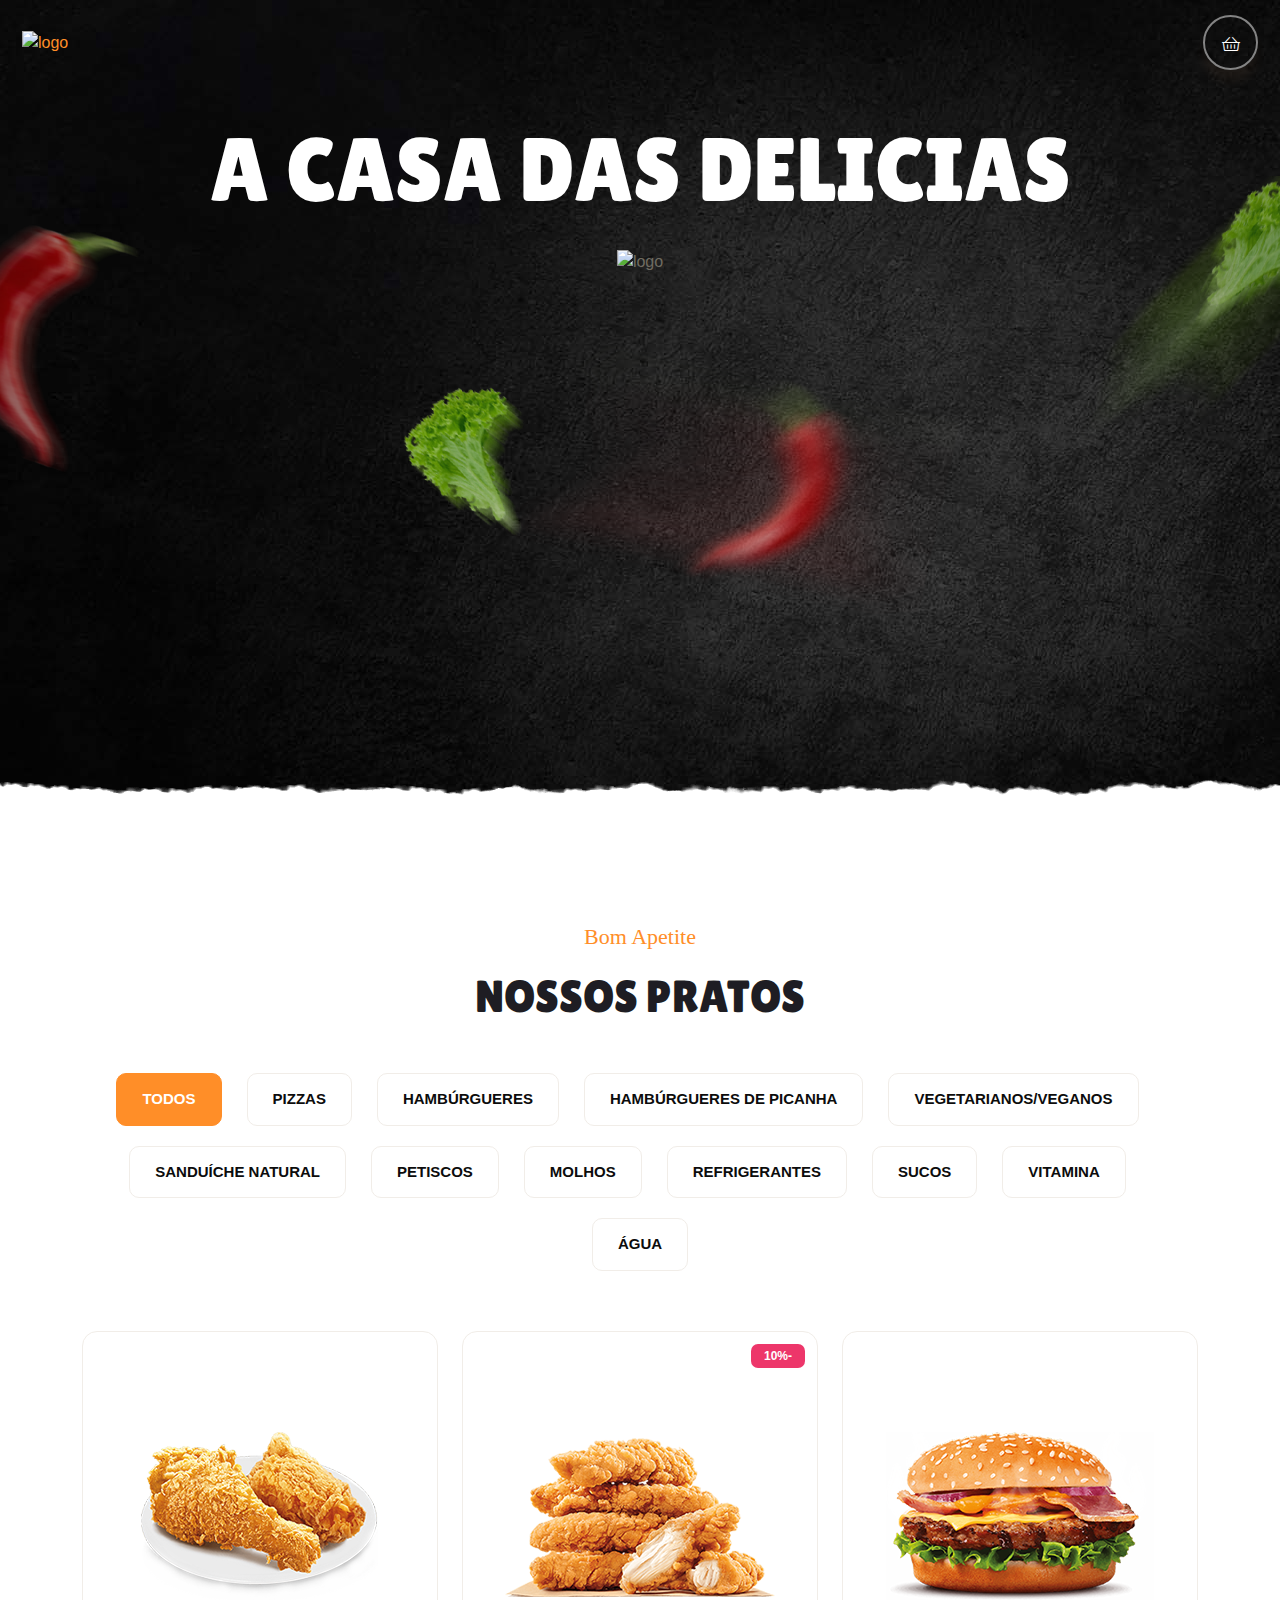
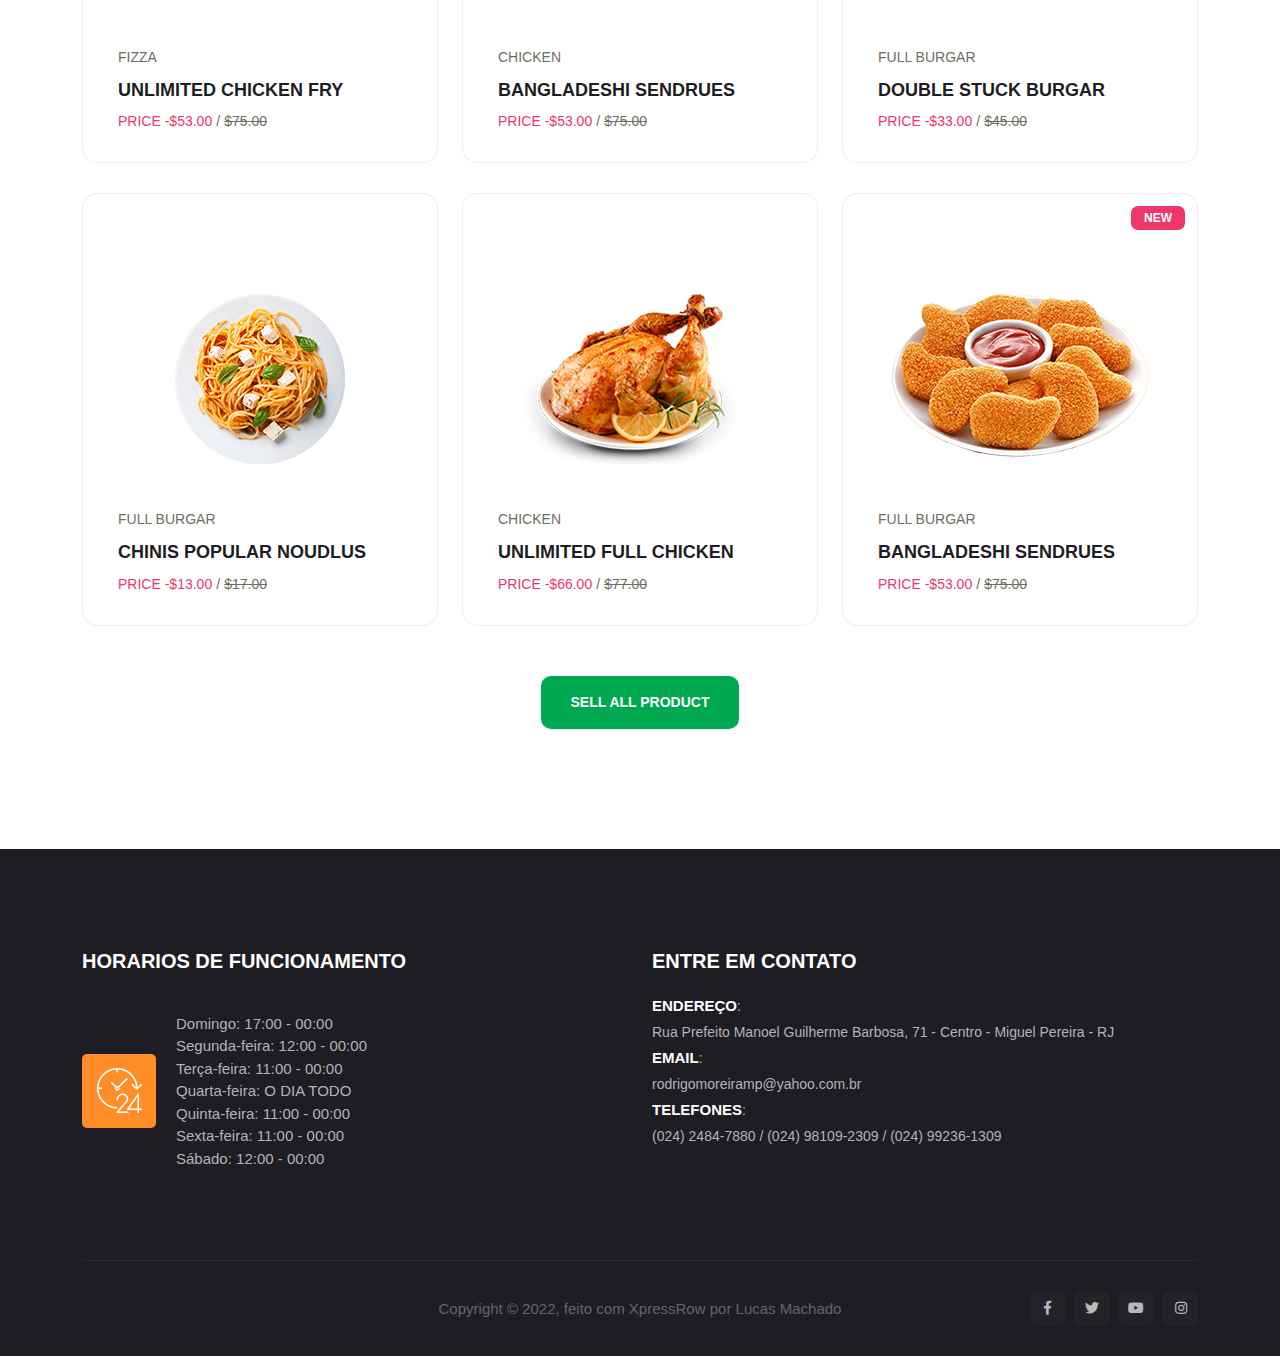
==== index.html @ deda6faf "Inicio Front" ====
<!doctype html>
<html lang="pt-BR">

<head>
    <meta charset="utf-8">
    <meta http-equiv="x-ua-compatible" content="ie=edge">
    <meta name="description" content="">
    <meta name="viewport" content="width=device-width, initial-scale=1">

    <title>A casa das Delicias - Lanchonete e Bar</title>
    <link rel="shortcut icon" type="image/x-icon" href="assets/img/favicon.png">

    <!-- css include -->
    <link rel="stylesheet" href="assets/css/bootstrap.min.css">
    <link rel="stylesheet" href="assets/css/fontawesome.css">
    <link rel="stylesheet" href="assets/css/themify-icons.css">
    <link rel="stylesheet" href="assets/css/animate.min.css">
    <link rel="stylesheet" href="assets/css/owl.carousel.min.css">
    <link rel="stylesheet" href="assets/css/magnific-popup.css">
    <link rel="stylesheet" href="assets/css/metisMenu.css">
    <link rel="stylesheet" href="assets/css/jquery-ui.css">
    <link rel="stylesheet" href="assets/css/nice-select.css">
    <link rel="stylesheet" href="assets/css/datepicker.css">
    <link rel="stylesheet" href="assets/css/jquery.timepicker.css">
    <link rel="stylesheet" href="assets/css/common.css">
    <link rel="stylesheet" href="assets/css/style.css">
    <link rel="stylesheet" href="assets/css/responsive.css">
</head>

<body>
    <div class="body_wrap">

        <div id="thetop"></div>
        <div id="backtotop">
            <a href="#" id="scroll">
                <i class="fal fa-arrow-up"></i>
                <i class="fal fa-arrow-up"></i>
            </a>
        </div>

        <div class="preloder_part">
            <div class="spinner">
                <div class="dot1"></div>
                <div class="dot2"></div>
            </div>
        </div>

        <header class="header_area header_3 transparent_header">
            <div id="sticky-header" class="header_wrap header_space">
                <div class="container-fluid">
                    <div class="row align-items-center d-flex justify-content-between">
                        <div class="col-lg-2 col-6">
                            <div class="logo">
                                <a href="./">
                                    <img src="dashboard/images/empresa/logo.png" alt="logo">
                                    <img src="dashboard/images/empresa/logo.png" alt="logo">
                                </a>
                            </div>
                        </div>
                        <div class="col-lg-3 col-6">
                            <div class="header_right ul_li_right">
                                <div class="header_carts ul_li">
                                    <div class="hamburger_menu">
                                        <a href="javascript:void(0);">
                                            <div class="icon cart_btn d-none d-lg-block">
                                                <i class="fal fa-shopping-basket"></i>
                                            </div>
                                            <div class="icon bar d-lg-none">
                                                <i class="fal fa-shopping-basket"></i>
                                            </div>
                                        </a>
                                    </div>
                                </div>
                            </div>
                        </div>
                    </div>
                </div>
            </div>
        </header>

        <aside class="slide-bar">
            <div class="close-mobile-menu">
                <a href="javascript:void(0);"><i class="fal fa-times"></i></a>
            </div>

            <!-- CART PC -->
            <div class="cart_sidebar">
                <h2 class="heading_title text-uppercase">Carrinho</h2>
                <div class="cart_items_list">
                    <div class="cart_item">
                        <div class="item_image">
                            <img src="assets/img/shop/cart/img_01.jpg" alt="image_not_found">
                        </div>
                        <div class="item_content">
                            <h4 class="item_title">
                                Rorem ipsum dolor sit amet.
                            </h4>
                            <span class="item_price">$19.00</span>
                            <button type="button" class="remove_btn"><i class="fal fa-times"></i></button>
                        </div>
                    </div>
                    <div class="cart_item">
                        <div class="item_image">
                            <img src="assets/img/shop/cart/img_02.jpg" alt="image_not_found">
                        </div>
                        <div class="item_content">
                            <h4 class="item_title">
                                Rorem ipsum dolor sit amet.
                            </h4>
                            <span class="item_price">$22.00</span>
                            <button type="button" class="remove_btn"><i class="fal fa-times"></i></button>
                        </div>
                    </div>
                    <div class="cart_item">
                        <div class="item_image">
                            <img src="assets/img/shop/cart/img_03.jpg" alt="image_not_found">
                        </div>
                        <div class="item_content">
                            <h4 class="item_title">
                                Rorem ipsum dolor sit amet.
                            </h4>
                            <span class="item_price">$43.00</span>
                            <button type="button" class="remove_btn"><i class="fal fa-times"></i></button>
                        </div>
                    </div>
                    <div class="cart_item">
                        <div class="item_image">
                            <img src="assets/img/shop/cart/img_04.jpg" alt="image_not_found">
                        </div>
                        <div class="item_content">
                            <h4 class="item_title">
                                Rorem ipsum dolor sit amet.
                            </h4>
                            <span class="item_price">$14.00</span>
                            <button type="button" class="remove_btn"><i class="fal fa-times"></i></button>
                        </div>
                    </div>
                </div>
                <div class="total_price text-uppercase">
                    <span>Sub Total:</span>
                    <span>R$87.00</span>
                </div>
            </div>

            <!-- CART MOBILE -->
            <nav class="side-mobile-menu">
                <h2 class="heading_title text-uppercase">Carrinho</h2>
                <div class="cart_items_list">
                    <div class="cart_item">
                        <div class="item_image">
                            <img src="assets/img/shop/cart/img_01.jpg" alt="image_not_found">
                        </div>
                        <div class="item_content">
                            <h4 class="item_title">
                                Rorem ipsum dolor sit amet.
                            </h4>
                            <span class="item_price">$19.00</span>
                            <button type="button" class="remove_btn"><i class="fal fa-times"></i></button>
                        </div>
                    </div>
                    <div class="cart_item">
                        <div class="item_image">
                            <img src="assets/img/shop/cart/img_02.jpg" alt="image_not_found">
                        </div>
                        <div class="item_content">
                            <h4 class="item_title">
                                Rorem ipsum dolor sit amet.
                            </h4>
                            <span class="item_price">$22.00</span>
                            <button type="button" class="remove_btn"><i class="fal fa-times"></i></button>
                        </div>
                    </div>
                    <div class="cart_item">
                        <div class="item_image">
                            <img src="assets/img/shop/cart/img_03.jpg" alt="image_not_found">
                        </div>
                        <div class="item_content">
                            <h4 class="item_title">
                                Rorem ipsum dolor sit amet.
                            </h4>
                            <span class="item_price">$43.00</span>
                            <button type="button" class="remove_btn"><i class="fal fa-times"></i></button>
                        </div>
                    </div>
                    <div class="cart_item">
                        <div class="item_image">
                            <img src="assets/img/shop/cart/img_04.jpg" alt="image_not_found">
                        </div>
                        <div class="item_content">
                            <h4 class="item_title">
                                Rorem ipsum dolor sit amet.
                            </h4>
                            <span class="item_price">$14.00</span>
                            <button type="button" class="remove_btn"><i class="fal fa-times"></i></button>
                        </div>
                    </div>
                </div>
                <div class="total_price text-uppercase">
                    <span>Sub Total:</span>
                    <span>R$87.00</span>
                </div>
            </nav>
        </aside>
        <div class="body-overlay"></div>

        <main>
            <section class="hero_area hero_3 section_notch_bottom" data-background="assets/img/bg/hero_bg_ing_02.jpg">
                <div class="hero_wrap hero_height">
                    <div class="container-fluid">
                        <div class="row align-items-center">
                            <div class="col-lg-12">
                               <div class="hero_content_wrap text-center">
                                    <div class="hero_text">
                                        <h2>A CASA DAS DELICIAS</h2>
                                    </div>
                                    <div class="hero_img">
                                        <img src="dashboard/images/empresa/logo.png" alt="logo">
                                    </div>
                                    <div class="hero_shape">
                                        <img class="shape hs_01" src="assets/img/shape/hs_01.png" alt="">
                                        <img class="shape hs_02" src="assets/img/shape/hs_02.png" alt="">
                                        <img class="shape his_01" src="assets/img/shape/his_01.png" alt="">
                                        <img class="shape his_02" src="assets/img/shape/his_02.png" alt="">
                                    </div>
                               </div>
                            </div>
                        </div>
                    </div>
                </div>
            </section>

            <section class="shop_masonry_area shop_masonry_2 white_bg pt-120 pb-120">
                <div class="container">
                    <div class="sec_title sec_title-2">
                        <span>Bom Apetite</span>
                        <h2>NOSSOS PRATOS</h2>
                    </div>
                    <div class="row">
                        <div class="masonry_active text-center mb-40">
                            <button class="active" data-filter="*">TODOS</button>
                            <button data-filter=".cat1">Pizzas</button>
                            <button data-filter=".cat2">Hambúrgueres</button>
                            <button data-filter=".cat3">Hambúrgueres de Picanha</button>
                            <button data-filter=".cat4">Vegetarianos/Veganos</button>
                            <button data-filter=".cat5">Sanduíche Natural</button>
                            <button data-filter=".cat6">Petiscos</button>
                            <button data-filter=".cat7">Molhos</button>
                            <button data-filter=".cat8">Refrigerantes</button>
                            <button data-filter=".cat9">Sucos</button>
                            <button data-filter=".cat10">Vitamina</button>
                            <button data-filter=".cat11">Água</button>
                        </div>
                    </div>
                    <div class="row grid">
                        <div class="col-lg-4 col-md-6 col-sm-6 grid-item mb-30 cat1 cat4 cat5">
                            <div class="shop_single white_bg">
                                <div class="thumb text-center">
                                    <a class="image" href="shop-details.html"><img src="assets/img/shop/img_01.png" alt=""></a>
                                    <div class="actions">
                                        <a href="#" class="action"><i class="fal fa-shopping-basket"></i></a>
                                        <a href="#" class="action"><i class="fal fa-heart"></i></a>
                                        <a href="#" class="action"><i class="fal fa-eye"></i></a>
                                    </div>
                                </div>
                                <div class="content">
                                    <div class="s_top ul_li">
                                        <span class="cat">Fizza</span>
                                    </div>
                                    <h3 class="title"><a href="shop-details.html">Unlimited Chicken fry</a></h3>
                                    <div class="s_bottom ul_li">
                                        <span>Price -</span>
                                        <span class="new">$53.00</span>
                                        <span class="old">$75.00</span>
                                    </div>
                                </div>
                            </div>
                        </div>
                        <div class="col-lg-4 col-md-6 col-sm-6 grid-item mb-30 cat3 cat2 cat6">
                            <div class="shop_single white_bg">
                                <div class="thumb text-center">
                                    <a class="image" href="shop-details.html"><img src="assets/img/shop/img_02.png" alt=""></a>
                                    <div class="actions">
                                        <a href="#" class="action"><i class="fal fa-shopping-basket"></i></a>
                                        <a href="#" class="action"><i class="fal fa-heart"></i></a>
                                        <a href="#" class="action"><i class="fal fa-eye"></i></a>
                                    </div>
                                    <span class="badge">10%-</span>
                                </div>
                                <div class="content">
                                    <div class="s_top ul_li">
                                        <span class="cat">Chicken</span>
                                    </div>
                                    <h3 class="title"><a href="shop-details.html">Bangladeshi Sendrues</a></h3>
                                    <div class="s_bottom ul_li">
                                        <span>Price -</span>
                                        <span class="new">$53.00</span>
                                        <span class="old">$75.00</span>
                                    </div>
                                </div>
                            </div>
                        </div>
                        <div class="col-lg-4 col-md-6 col-sm-6 grid-item mb-30 cat4 cat3 cat1 cat2">
                            <div class="shop_single white_bg">
                                <div class="thumb text-center">
                                    <a class="image" href="shop-details.html"><img src="assets/img/shop/img_03.png" alt=""></a>
                                    <div class="actions">
                                        <a href="#" class="action"><i class="fal fa-shopping-basket"></i></a>
                                        <a href="#" class="action"><i class="fal fa-heart"></i></a>
                                        <a href="#" class="action"><i class="fal fa-eye"></i></a>
                                    </div>
                                </div>
                                <div class="content">
                                    <div class="s_top ul_li">
                                        <span class="cat">Full Burgar</span>
                                    </div>
                                    <h3 class="title"><a href="shop-details.html">Double Stuck Burgar</a></h3>
                                    <div class="s_bottom ul_li">
                                        <span>Price -</span>
                                        <span class="new">$33.00</span>
                                        <span class="old">$45.00</span>
                                    </div>
                                </div>
                            </div>
                        </div>
                        <div class="col-lg-4 col-md-6 col-sm-6 grid-item mb-30 cat5 cat2 cat1">
                            <div class="shop_single white_bg">
                                <div class="thumb text-center">
                                    <a class="image" href="shop-details.html"><img src="assets/img/shop/img_04.png" alt=""></a>
                                    <div class="actions">
                                        <a href="#" class="action"><i class="fal fa-shopping-basket"></i></a>
                                        <a href="#" class="action"><i class="fal fa-heart"></i></a>
                                        <a href="#" class="action"><i class="fal fa-eye"></i></a>
                                    </div>
                                </div>
                                <div class="content">
                                    <div class="s_top ul_li">
                                        <span class="cat">Full Burgar</span>
                                    </div>
                                    <h3 class="title"><a href="shop-details.html">Chinis Popular Noudlus</a></h3>
                                    <div class="s_bottom ul_li">
                                        <span>Price -</span>
                                        <span class="new">$13.00</span>
                                        <span class="old">$17.00</span>
                                    </div>
                                </div>
                            </div>
                        </div>
                        <div class="col-lg-4 col-md-6 col-sm-6 grid-item mb-30 cat3 cat4 cat2 cat6">
                            <div class="shop_single white_bg">
                                <div class="thumb text-center">
                                    <a class="image" href="shop-details.html"><img src="assets/img/shop/img_05.png" alt=""></a>
                                    <div class="actions">
                                        <a href="#" class="action"><i class="fal fa-shopping-basket"></i></a>
                                        <a href="#" class="action"><i class="fal fa-heart"></i></a>
                                        <a href="#" class="action"><i class="fal fa-eye"></i></a>
                                    </div>
                                </div>
                                <div class="content">
                                    <div class="s_top ul_li">
                                        <span class="cat">Chicken</span>
                                    </div>
                                    <h3 class="title"><a href="shop-details.html">Unlimited Full Chicken</a></h3>
                                    <div class="s_bottom ul_li">
                                        <span>Price -</span>
                                        <span class="new">$66.00</span>
                                        <span class="old">$77.00</span>
                                    </div>
                                </div>
                            </div>
                        </div>
                        <div class="col-lg-4 col-md-6 col-sm-6 grid-item mb-30 cat5 cat4 cat3 cat6">
                            <div class="shop_single white_bg">
                                <div class="thumb text-center">
                                    <a class="image" href="shop-details.html"><img src="assets/img/shop/img_06.png" alt=""></a>
                                    <div class="actions">
                                        <a href="#" class="action"><i class="fal fa-shopping-basket"></i></a>
                                        <a href="#" class="action"><i class="fal fa-heart"></i></a>
                                        <a href="#" class="action"><i class="fal fa-eye"></i></a>
                                    </div>
                                    <span class="badge">New</span>
                                </div>
                                <div class="content">
                                    <div class="s_top ul_li">
                                        <span class="cat">Full Burgar</span>
                                    </div>
                                    <h3 class="title"><a href="shop-details.html">Bangladeshi Sendrues</a></h3>
                                    <div class="s_bottom ul_li">
                                        <span>Price -</span>
                                        <span class="new">$53.00</span>
                                        <span class="old">$75.00</span>
                                    </div>
                                </div>
                            </div>
                        </div>
                    </div>
                    <div class="row">
                        <div class="col-12">
                            <div class="ca_btn text-center pt-20">
                                <a class="thm_btn thm_btn-2" href="shop.html">Sell All Product</a>
                            </div>
                        </div>
                    </div>
                </div>
            </section>
        </main>

        <footer class="footer-area footer_bg">
            <div class="footer_main pt-100 pb-50">
                <div class="container">
                    <div class="row">
                        <div class="col-lg-4 col-md-12">
                            <div class="footer_widget">
                                <h3>HORARIOS DE FUNCIONAMENTO</h3>
                                <div class="open_hour_wrap ul_li">
                                    <div class="icon">
                                        <img src="assets/img/icon/t_hour.png" alt="">
                                    </div>
                                    <div class="or_text">
                                        <span>Domingo: 17:00 - 00:00</span>
                                        <span>Segunda-feira: 12:00 - 00:00</span>
                                        <span>Terça-feira: 11:00 - 00:00</span>
                                        <span>Quarta-feira: O DIA TODO</span>
                                        <span>Quinta-feira: 11:00 - 00:00</span>
                                        <span>Sexta-feira: 11:00 - 00:00</span>
                                        <span>Sábado: 12:00 - 00:00</span>
                                    </div>
                                </div>
                            </div>
                        </div>
                        <div class="col-lg-2 col-md-0">
                        </div>
                        <div class="col-lg-6 col-md-12">
                            <div class="footer_widget">
                                <h3>ENTRE EM CONTATO</h3>
                                <ul class="c_wrap">
                                    <li><span>Endereço</span>:<br> Rua Prefeito Manoel Guilherme Barbosa, 71 - Centro - Miguel Pereira - RJ</li>
                                    <li><span>Email</span>:<br> rodrigomoreiramp@yahoo.com.br</li>
                                    <li><span>Telefones</span>:<br> (024) 2484-7880 / (024) 98109-2309 / (024) 99236-1309</li>
                                </ul>
                            </div>
                        </div>
                    </div>
                </div>
            </div>
            <div class="footer_bottom">
                <div class="container">
                    <div class="copyright_wrap">
                        <div class="row align-items-center">
                            <div class="col-lg-3 col-md-3">
                                <div class="logo">
                                    <a href="./"><img src="dashboard/images/empresa/logo.png" alt=""></a>
                                </div>
                            </div>
                            <div class="col-lg-6 col-md-9">
                                <div class="copyright text-md-center">
                                    <p>Copyright © 2022, feito com XpressRow por Lucas Machado</p>
                                </div>
                            </div>
                            <div class="col-lg-3 col-md-12">
                                <div class="social_links text-lg-end">
                                    <a href="#"><i class="fab fa-facebook-f"></i></a>
                                    <a href="#"><i class="fab fa-twitter"></i></a>
                                    <a href="#"><i class="fab fa-youtube"></i></a>
                                    <a href="#"><i class="fab fa-instagram"></i></a>
                                </div>
                            </div>
                        </div>
                    </div>
                </div>
            </div>
        </footer>
    </div>

    <!-- jquery include -->
    <script src="assets/js/jquery-3.5.0.min.js"></script>
    <script src="assets/js/bootstrap.bundle.min.js"></script>
    <script src="assets/js/owl.carousel.min.js"></script>
    <script src="assets/js/metisMenu.min.js"></script>
    <script src="assets/js/wow.min.js"></script>
    <script src="assets/js/jquery.nice-select.min.js"></script>
    <script src="assets/js/jquery-ui.js"></script>
    <script src="assets/js/datepicker.js"></script>
    <script src="assets/js/jquery.timepicker.min.js"></script>
    <script src="assets/js/isotope.pkgd.min.js"></script>
    <script src="assets/js/imagesloaded.pkgd.min.js"></script>
    <script src="assets/js/jquery.magnific-popup.min.js"></script>
    <script src="assets/js/main.js"></script>
</body>

</html>
---- assets/css/themify-icons.css ----
@font-face {
	font-family: 'themify';
	src:url('../fonts/themify9f24.eot?-fvbane');
	src:url('../fonts/themifyd41d.eot?#iefix-fvbane') format('embedded-opentype'),
		url('../fonts/themify9f24.woff?-fvbane') format('woff'),
		url('../fonts/themify9f24.ttf?-fvbane') format('truetype'),
		url('../fonts/themify9f24.svg?-fvbane#themify') format('svg');
	font-weight: normal;
	font-style: normal;
}

[class^="ti-"], [class*=" ti-"] {
	font-family: 'themify';
	speak: none;
	font-style: normal;
	font-weight: normal;
	font-variant: normal;
	text-transform: none;
	line-height: 1;

	/* Better Font Rendering =========== */
	-webkit-font-smoothing: antialiased;
	-moz-osx-font-smoothing: grayscale;
}

.ti-wand:before {
	content: "\e600";
}
.ti-volume:before {
	content: "\e601";
}
.ti-user:before {
	content: "\e602";
}
.ti-unlock:before {
	content: "\e603";
}
.ti-unlink:before {
	content: "\e604";
}
.ti-trash:before {
	content: "\e605";
}
.ti-thought:before {
	content: "\e606";
}
.ti-target:before {
	content: "\e607";
}
.ti-tag:before {
	content: "\e608";
}
.ti-tablet:before {
	content: "\e609";
}
.ti-star:before {
	content: "\e60a";
}
.ti-spray:before {
	content: "\e60b";
}
.ti-signal:before {
	content: "\e60c";
}
.ti-shopping-cart:before {
	content: "\e60d";
}
.ti-shopping-cart-full:before {
	content: "\e60e";
}
.ti-settings:before {
	content: "\e60f";
}
.ti-search:before {
	content: "\e610";
}
.ti-zoom-in:before {
	content: "\e611";
}
.ti-zoom-out:before {
	content: "\e612";
}
.ti-cut:before {
	content: "\e613";
}
.ti-ruler:before {
	content: "\e614";
}
.ti-ruler-pencil:before {
	content: "\e615";
}
.ti-ruler-alt:before {
	content: "\e616";
}
.ti-bookmark:before {
	content: "\e617";
}
.ti-bookmark-alt:before {
	content: "\e618";
}
.ti-reload:before {
	content: "\e619";
}
.ti-plus:before {
	content: "\e61a";
}
.ti-pin:before {
	content: "\e61b";
}
.ti-pencil:before {
	content: "\e61c";
}
.ti-pencil-alt:before {
	content: "\e61d";
}
.ti-paint-roller:before {
	content: "\e61e";
}
.ti-paint-bucket:before {
	content: "\e61f";
}
.ti-na:before {
	content: "\e620";
}
.ti-mobile:before {
	content: "\e621";
}
.ti-minus:before {
	content: "\e622";
}
.ti-medall:before {
	content: "\e623";
}
.ti-medall-alt:before {
	content: "\e624";
}
.ti-marker:before {
	content: "\e625";
}
.ti-marker-alt:before {
	content: "\e626";
}
.ti-arrow-up:before {
	content: "\e627";
}
.ti-arrow-right:before {
	content: "\e628";
}
.ti-arrow-left:before {
	content: "\e629";
}
.ti-arrow-down:before {
	content: "\e62a";
}
.ti-lock:before {
	content: "\e62b";
}
.ti-location-arrow:before {
	content: "\e62c";
}
.ti-link:before {
	content: "\e62d";
}
.ti-layout:before {
	content: "\e62e";
}
.ti-layers:before {
	content: "\e62f";
}
.ti-layers-alt:before {
	content: "\e630";
}
.ti-key:before {
	content: "\e631";
}
.ti-import:before {
	content: "\e632";
}
.ti-image:before {
	content: "\e633";
}
.ti-heart:before {
	content: "\e634";
}
.ti-heart-broken:before {
	content: "\e635";
}
.ti-hand-stop:before {
	content: "\e636";
}
.ti-hand-open:before {
	content: "\e637";
}
.ti-hand-drag:before {
	content: "\e638";
}
.ti-folder:before {
	content: "\e639";
}
.ti-flag:before {
	content: "\e63a";
}
.ti-flag-alt:before {
	content: "\e63b";
}
.ti-flag-alt-2:before {
	content: "\e63c";
}
.ti-eye:before {
	content: "\e63d";
}
.ti-export:before {
	content: "\e63e";
}
.ti-exchange-vertical:before {
	content: "\e63f";
}
.ti-desktop:before {
	content: "\e640";
}
.ti-cup:before {
	content: "\e641";
}
.ti-crown:before {
	content: "\e642";
}
.ti-comments:before {
	content: "\e643";
}
.ti-comment:before {
	content: "\e644";
}
.ti-comment-alt:before {
	content: "\e645";
}
.ti-close:before {
	content: "\e646";
}
.ti-clip:before {
	content: "\e647";
}
.ti-angle-up:before {
	content: "\e648";
}
.ti-angle-right:before {
	content: "\e649";
}
.ti-angle-left:before {
	content: "\e64a";
}
.ti-angle-down:before {
	content: "\e64b";
}
.ti-check:before {
	content: "\e64c";
}
.ti-check-box:before {
	content: "\e64d";
}
.ti-camera:before {
	content: "\e64e";
}
.ti-announcement:before {
	content: "\e64f";
}
.ti-brush:before {
	content: "\e650";
}
.ti-briefcase:before {
	content: "\e651";
}
.ti-bolt:before {
	content: "\e652";
}
.ti-bolt-alt:before {
	content: "\e653";
}
.ti-blackboard:before {
	content: "\e654";
}
.ti-bag:before {
	content: "\e655";
}
.ti-move:before {
	content: "\e656";
}
.ti-arrows-vertical:before {
	content: "\e657";
}
.ti-arrows-horizontal:before {
	content: "\e658";
}
.ti-fullscreen:before {
	content: "\e659";
}
.ti-arrow-top-right:before {
	content: "\e65a";
}
.ti-arrow-top-left:before {
	content: "\e65b";
}
.ti-arrow-circle-up:before {
	content: "\e65c";
}
.ti-arrow-circle-right:before {
	content: "\e65d";
}
.ti-arrow-circle-left:before {
	content: "\e65e";
}
.ti-arrow-circle-down:before {
	content: "\e65f";
}
.ti-angle-double-up:before {
	content: "\e660";
}
.ti-angle-double-right:before {
	content: "\e661";
}
.ti-angle-double-left:before {
	content: "\e662";
}
.ti-angle-double-down:before {
	content: "\e663";
}
.ti-zip:before {
	content: "\e664";
}
.ti-world:before {
	content: "\e665";
}
.ti-wheelchair:before {
	content: "\e666";
}
.ti-view-list:before {
	content: "\e667";
}
.ti-view-list-alt:before {
	content: "\e668";
}
.ti-view-grid:before {
	content: "\e669";
}
.ti-uppercase:before {
	content: "\e66a";
}
.ti-upload:before {
	content: "\e66b";
}
.ti-underline:before {
	content: "\e66c";
}
.ti-truck:before {
	content: "\e66d";
}
.ti-timer:before {
	content: "\e66e";
}
.ti-ticket:before {
	content: "\e66f";
}
.ti-thumb-up:before {
	content: "\e670";
}
.ti-thumb-down:before {
	content: "\e671";
}
.ti-text:before {
	content: "\e672";
}
.ti-stats-up:before {
	content: "\e673";
}
.ti-stats-down:before {
	content: "\e674";
}
.ti-split-v:before {
	content: "\e675";
}
.ti-split-h:before {
	content: "\e676";
}
.ti-smallcap:before {
	content: "\e677";
}
.ti-shine:before {
	content: "\e678";
}
.ti-shift-right:before {
	content: "\e679";
}
.ti-shift-left:before {
	content: "\e67a";
}
.ti-shield:before {
	content: "\e67b";
}
.ti-notepad:before {
	content: "\e67c";
}
.ti-server:before {
	content: "\e67d";
}
.ti-quote-right:before {
	content: "\e67e";
}
.ti-quote-left:before {
	content: "\e67f";
}
.ti-pulse:before {
	content: "\e680";
}
.ti-printer:before {
	content: "\e681";
}
.ti-power-off:before {
	content: "\e682";
}
.ti-plug:before {
	content: "\e683";
}
.ti-pie-chart:before {
	content: "\e684";
}
.ti-paragraph:before {
	content: "\e685";
}
.ti-panel:before {
	content: "\e686";
}
.ti-package:before {
	content: "\e687";
}
.ti-music:before {
	content: "\e688";
}
.ti-music-alt:before {
	content: "\e689";
}
.ti-mouse:before {
	content: "\e68a";
}
.ti-mouse-alt:before {
	content: "\e68b";
}
.ti-money:before {
	content: "\e68c";
}
.ti-microphone:before {
	content: "\e68d";
}
.ti-menu:before {
	content: "\e68e";
}
.ti-menu-alt:before {
	content: "\e68f";
}
.ti-map:before {
	content: "\e690";
}
.ti-map-alt:before {
	content: "\e691";
}
.ti-loop:before {
	content: "\e692";
}
.ti-location-pin:before {
	content: "\e693";
}
.ti-list:before {
	content: "\e694";
}
.ti-light-bulb:before {
	content: "\e695";
}
.ti-Italic:before {
	content: "\e696";
}
.ti-info:before {
	content: "\e697";
}
.ti-infinite:before {
	content: "\e698";
}
.ti-id-badge:before {
	content: "\e699";
}
.ti-hummer:before {
	content: "\e69a";
}
.ti-home:before {
	content: "\e69b";
}
.ti-help:before {
	content: "\e69c";
}
.ti-headphone:before {
	content: "\e69d";
}
.ti-harddrives:before {
	content: "\e69e";
}
.ti-harddrive:before {
	content: "\e69f";
}
.ti-gift:before {
	content: "\e6a0";
}
.ti-game:before {
	content: "\e6a1";
}
.ti-filter:before {
	content: "\e6a2";
}
.ti-files:before {
	content: "\e6a3";
}
.ti-file:before {
	content: "\e6a4";
}
.ti-eraser:before {
	content: "\e6a5";
}
.ti-envelope:before {
	content: "\e6a6";
}
.ti-download:before {
	content: "\e6a7";
}
.ti-direction:before {
	content: "\e6a8";
}
.ti-direction-alt:before {
	content: "\e6a9";
}
.ti-dashboard:before {
	content: "\e6aa";
}
.ti-control-stop:before {
	content: "\e6ab";
}
.ti-control-shuffle:before {
	content: "\e6ac";
}
.ti-control-play:before {
	content: "\e6ad";
}
.ti-control-pause:before {
	content: "\e6ae";
}
.ti-control-forward:before {
	content: "\e6af";
}
.ti-control-backward:before {
	content: "\e6b0";
}
.ti-cloud:before {
	content: "\e6b1";
}
.ti-cloud-up:before {
	content: "\e6b2";
}
.ti-cloud-down:before {
	content: "\e6b3";
}
.ti-clipboard:before {
	content: "\e6b4";
}
.ti-car:before {
	content: "\e6b5";
}
.ti-calendar:before {
	content: "\e6b6";
}
.ti-book:before {
	content: "\e6b7";
}
.ti-bell:before {
	content: "\e6b8";
}
.ti-basketball:before {
	content: "\e6b9";
}
.ti-bar-chart:before {
	content: "\e6ba";
}
.ti-bar-chart-alt:before {
	content: "\e6bb";
}
.ti-back-right:before {
	content: "\e6bc";
}
.ti-back-left:before {
	content: "\e6bd";
}
.ti-arrows-corner:before {
	content: "\e6be";
}
.ti-archive:before {
	content: "\e6bf";
}
.ti-anchor:before {
	content: "\e6c0";
}
.ti-align-right:before {
	content: "\e6c1";
}
.ti-align-left:before {
	content: "\e6c2";
}
.ti-align-justify:before {
	content: "\e6c3";
}
.ti-align-center:before {
	content: "\e6c4";
}
.ti-alert:before {
	content: "\e6c5";
}
.ti-alarm-clock:before {
	content: "\e6c6";
}
.ti-agenda:before {
	content: "\e6c7";
}
.ti-write:before {
	content: "\e6c8";
}
.ti-window:before {
	content: "\e6c9";
}
.ti-widgetized:before {
	content: "\e6ca";
}
.ti-widget:before {
	content: "\e6cb";
}
.ti-widget-alt:before {
	content: "\e6cc";
}
.ti-wallet:before {
	content: "\e6cd";
}
.ti-video-clapper:before {
	content: "\e6ce";
}
.ti-video-camera:before {
	content: "\e6cf";
}
.ti-vector:before {
	content: "\e6d0";
}
.ti-themify-logo:before {
	content: "\e6d1";
}
.ti-themify-favicon:before {
	content: "\e6d2";
}
.ti-themify-favicon-alt:before {
	content: "\e6d3";
}
.ti-support:before {
	content: "\e6d4";
}
.ti-stamp:before {
	content: "\e6d5";
}
.ti-split-v-alt:before {
	content: "\e6d6";
}
.ti-slice:before {
	content: "\e6d7";
}
.ti-shortcode:before {
	content: "\e6d8";
}
.ti-shift-right-alt:before {
	content: "\e6d9";
}
.ti-shift-left-alt:before {
	content: "\e6da";
}
.ti-ruler-alt-2:before {
	content: "\e6db";
}
.ti-receipt:before {
	content: "\e6dc";
}
.ti-pin2:before {
	content: "\e6dd";
}
.ti-pin-alt:before {
	content: "\e6de";
}
.ti-pencil-alt2:before {
	content: "\e6df";
}
.ti-palette:before {
	content: "\e6e0";
}
.ti-more:before {
	content: "\e6e1";
}
.ti-more-alt:before {
	content: "\e6e2";
}
.ti-microphone-alt:before {
	content: "\e6e3";
}
.ti-magnet:before {
	content: "\e6e4";
}
.ti-line-double:before {
	content: "\e6e5";
}
.ti-line-dotted:before {
	content: "\e6e6";
}
.ti-line-dashed:before {
	content: "\e6e7";
}
.ti-layout-width-full:before {
	content: "\e6e8";
}
.ti-layout-width-default:before {
	content: "\e6e9";
}
.ti-layout-width-default-alt:before {
	content: "\e6ea";
}
.ti-layout-tab:before {
	content: "\e6eb";
}
.ti-layout-tab-window:before {
	content: "\e6ec";
}
.ti-layout-tab-v:before {
	content: "\e6ed";
}
.ti-layout-tab-min:before {
	content: "\e6ee";
}
.ti-layout-slider:before {
	content: "\e6ef";
}
.ti-layout-slider-alt:before {
	content: "\e6f0";
}
.ti-layout-sidebar-right:before {
	content: "\e6f1";
}
.ti-layout-sidebar-none:before {
	content: "\e6f2";
}
.ti-layout-sidebar-left:before {
	content: "\e6f3";
}
.ti-layout-placeholder:before {
	content: "\e6f4";
}
.ti-layout-menu:before {
	content: "\e6f5";
}
.ti-layout-menu-v:before {
	content: "\e6f6";
}
.ti-layout-menu-separated:before {
	content: "\e6f7";
}
.ti-layout-menu-full:before {
	content: "\e6f8";
}
.ti-layout-media-right-alt:before {
	content: "\e6f9";
}
.ti-layout-media-right:before {
	content: "\e6fa";
}
.ti-layout-media-overlay:before {
	content: "\e6fb";
}
.ti-layout-media-overlay-alt:before {
	content: "\e6fc";
}
.ti-layout-media-overlay-alt-2:before {
	content: "\e6fd";
}
.ti-layout-media-left-alt:before {
	content: "\e6fe";
}
.ti-layout-media-left:before {
	content: "\e6ff";
}
.ti-layout-media-center-alt:before {
	content: "\e700";
}
.ti-layout-media-center:before {
	content: "\e701";
}
.ti-layout-list-thumb:before {
	content: "\e702";
}
.ti-layout-list-thumb-alt:before {
	content: "\e703";
}
.ti-layout-list-post:before {
	content: "\e704";
}
.ti-layout-list-large-image:before {
	content: "\e705";
}
.ti-layout-line-solid:before {
	content: "\e706";
}
.ti-layout-grid4:before {
	content: "\e707";
}
.ti-layout-grid3:before {
	content: "\e708";
}
.ti-layout-grid2:before {
	content: "\e709";
}
.ti-layout-grid2-thumb:before {
	content: "\e70a";
}
.ti-layout-cta-right:before {
	content: "\e70b";
}
.ti-layout-cta-left:before {
	content: "\e70c";
}
.ti-layout-cta-center:before {
	content: "\e70d";
}
.ti-layout-cta-btn-right:before {
	content: "\e70e";
}
.ti-layout-cta-btn-left:before {
	content: "\e70f";
}
.ti-layout-column4:before {
	content: "\e710";
}
.ti-layout-column3:before {
	content: "\e711";
}
.ti-layout-column2:before {
	content: "\e712";
}
.ti-layout-accordion-separated:before {
	content: "\e713";
}
.ti-layout-accordion-merged:before {
	content: "\e714";
}
.ti-layout-accordion-list:before {
	content: "\e715";
}
.ti-ink-pen:before {
	content: "\e716";
}
.ti-info-alt:before {
	content: "\e717";
}
.ti-help-alt:before {
	content: "\e718";
}
.ti-headphone-alt:before {
	content: "\e719";
}
.ti-hand-point-up:before {
	content: "\e71a";
}
.ti-hand-point-right:before {
	content: "\e71b";
}
.ti-hand-point-left:before {
	content: "\e71c";
}
.ti-hand-point-down:before {
	content: "\e71d";
}
.ti-gallery:before {
	content: "\e71e";
}
.ti-face-smile:before {
	content: "\e71f";
}
.ti-face-sad:before {
	content: "\e720";
}
.ti-credit-card:before {
	content: "\e721";
}
.ti-control-skip-forward:before {
	content: "\e722";
}
.ti-control-skip-backward:before {
	content: "\e723";
}
.ti-control-record:before {
	content: "\e724";
}
.ti-control-eject:before {
	content: "\e725";
}
.ti-comments-smiley:before {
	content: "\e726";
}
.ti-brush-alt:before {
	content: "\e727";
}
.ti-youtube:before {
	content: "\e728";
}
.ti-vimeo:before {
	content: "\e729";
}
.ti-twitter:before {
	content: "\e72a";
}
.ti-time:before {
	content: "\e72b";
}
.ti-tumblr:before {
	content: "\e72c";
}
.ti-skype:before {
	content: "\e72d";
}
.ti-share:before {
	content: "\e72e";
}
.ti-share-alt:before {
	content: "\e72f";
}
.ti-rocket:before {
	content: "\e730";
}
.ti-pinterest:before {
	content: "\e731";
}
.ti-new-window:before {
	content: "\e732";
}
.ti-microsoft:before {
	content: "\e733";
}
.ti-list-ol:before {
	content: "\e734";
}
.ti-linkedin:before {
	content: "\e735";
}
.ti-layout-sidebar-2:before {
	content: "\e736";
}
.ti-layout-grid4-alt:before {
	content: "\e737";
}
.ti-layout-grid3-alt:before {
	content: "\e738";
}
.ti-layout-grid2-alt:before {
	content: "\e739";
}
.ti-layout-column4-alt:before {
	content: "\e73a";
}
.ti-layout-column3-alt:before {
	content: "\e73b";
}
.ti-layout-column2-alt:before {
	content: "\e73c";
}
.ti-instagram:before {
	content: "\e73d";
}
.ti-google:before {
	content: "\e73e";
}
.ti-github:before {
	content: "\e73f";
}
.ti-flickr:before {
	content: "\e740";
}
.ti-facebook:before {
	content: "\e741";
}
.ti-dropbox:before {
	content: "\e742";
}
.ti-dribbble:before {
	content: "\e743";
}
.ti-apple:before {
	content: "\e744";
}
.ti-android:before {
	content: "\e745";
}
.ti-save:before {
	content: "\e746";
}
.ti-save-alt:before {
	content: "\e747";
}
.ti-yahoo:before {
	content: "\e748";
}
.ti-wordpress:before {
	content: "\e749";
}
.ti-vimeo-alt:before {
	content: "\e74a";
}
.ti-twitter-alt:before {
	content: "\e74b";
}
.ti-tumblr-alt:before {
	content: "\e74c";
}
.ti-trello:before {
	content: "\e74d";
}
.ti-stack-overflow:before {
	content: "\e74e";
}
.ti-soundcloud:before {
	content: "\e74f";
}
.ti-sharethis:before {
	content: "\e750";
}
.ti-sharethis-alt:before {
	content: "\e751";
}
.ti-reddit:before {
	content: "\e752";
}
.ti-pinterest-alt:before {
	content: "\e753";
}
.ti-microsoft-alt:before {
	content: "\e754";
}
.ti-linux:before {
	content: "\e755";
}
.ti-jsfiddle:before {
	content: "\e756";
}
.ti-joomla:before {
	content: "\e757";
}
.ti-html5:before {
	content: "\e758";
}
.ti-flickr-alt:before {
	content: "\e759";
}
.ti-email:before {
	content: "\e75a";
}
.ti-drupal:before {
	content: "\e75b";
}
.ti-dropbox-alt:before {
	content: "\e75c";
}
.ti-css3:before {
	content: "\e75d";
}
.ti-rss:before {
	content: "\e75e";
}
.ti-rss-alt:before {
	content: "\e75f";
}
---- assets/css/metisMenu.css ----
/*!
* metismenu https://github.com/onokumus/metismenu#readme
* A jQuery menu plugin
* @version 3.0.6
* @author Osman Nuri Okumus <onokumus@gmail.com> (https://github.com/onokumus)
* @license: MIT 
*/
.metismenu .arrow {
    float: right;
    line-height: 1.42857;
  }
  *[dir="rtl"] .metismenu .arrow {
    float: left;
  }
  
  /*
   * Require Bootstrap 3.x
   * https://github.com/twbs/bootstrap
  */
  
  .metismenu .glyphicon.arrow:before {
    content: "\e079";
  }
  .metismenu .mm-active > a > .glyphicon.arrow:before {
    content: "\e114";
  }
  
  /*
   * Require Font-Awesome
   * http://fortawesome.github.io/Font-Awesome/
  */
  
  .metismenu .fa.arrow:before {
    content: "\f104";
  }
  .metismenu .mm-active > a > .fa.arrow:before {
    content: "\f107";
  }
  
  /*
   * Require Ionicons
   * http://ionicons.com/
  */
  
  .metismenu .ion.arrow:before {
    content: "\f3d2"
  }
  .metismenu .mm-active > a > .ion.arrow:before {
    content: "\f3d0";
  }
  .metismenu .plus-times {
    float: right;
  }
  *[dir="rtl"] .metismenu .plus-times {
    float: left;
  }
  .metismenu .fa.plus-times:before {
    content: "\f067";
  }
  .metismenu .mm-active > a > .fa.plus-times {
    transform: rotate(45deg);
  }
  .metismenu .plus-minus {
    float: right;
  }
  *[dir="rtl"] .metismenu .plus-minus {
    float: left;
  }
  .metismenu .fa.plus-minus:before {
    content: "\f067";
  }
  .metismenu .mm-active > a > .fa.plus-minus:before {
    content: "\f068";
  }
  .metismenu .mm-collapse:not(.mm-show) {
    display: none;
  }
  
  .metismenu .mm-collapsing {
    position: relative;
    height: 0;
    overflow: hidden;
    transition-timing-function: ease;
    transition-duration: .35s;
    transition-property: height, visibility;
  }
  
  .metismenu .has-arrow {
    position: relative;
  }
  
  .metismenu .has-arrow::after {
    position: absolute;
    content: '';
    width: .5em;
    height: .5em;
    border-width: 1px 0 0 1px;
    border-style: solid;
    border-color: currentColor;
    border-color: initial;
    right: 1em;
    transform: rotate(-45deg) translate(0, -50%);
    transform-origin: top;
    top: 50%;
    transition: all .3s ease-out;
  }
  
  *[dir="rtl"] .metismenu .has-arrow::after {
    right: auto;
    left: 1em;
    transform: rotate(135deg) translate(0, -50%);
  }
  
  .metismenu .mm-active > .has-arrow::after,
  .metismenu .has-arrow[aria-expanded="true"]::after {
    transform: rotate(-135deg) translate(0, -50%);
  }
  
  *[dir="rtl"] .metismenu .mm-active > .has-arrow::after,
  *[dir="rtl"] .metismenu .has-arrow[aria-expanded="true"]::after {
    transform: rotate(225deg) translate(0, -50%);
  }
  
 /* custom code */
 .hamburger-menu {
	display: inline-block;
}
.hamburger-menu a {
	display: inline-block;
}
.body-overlay {
	background-color: #000000;
	height: 100%;
	width: 100%;
	position: fixed;
	top: 0;
	z-index: 1010;
	left: 0;
	opacity: 0;
	visibility: hidden;
	transition: all 0.3s linear 0s;
	transition: all 600ms ease;
	-webkit-transition: all 600ms ease;
	-moz-transition: all 600ms ease;
	-ms-transition: all 600ms ease;
	-o-transition: all 600ms ease;
}
.body-overlay.active {
	opacity: .5;
	visibility: visible;
}
.side-mobile-menu ul li a {
	padding: 13px 0;
	display: block;
	border-bottom: 1px solid rgba(0, 0, 0, 0.05);
	font-size: 15px;
	color: #101a23;
	font-weight: 600;
	text-transform: uppercase;
	position: relative;
}
.side-mobile-menu ul li a[aria-expanded="true"] {
	color: #ff8e28;
}
.side-mobile-menu ul li a:hover {
	color: #ff8e28;
	padding-left: 5px;
}
.side-mobile-menu ul li ul li:hover > a {
	color: #ff8e28;
	padding-left: 20px;
}
.side-mobile-menu ul li ul li:hover > a::before {
	background: #ff8e28;
	border-color: #ff8e28;
}
.side-mobile-menu ul {
	list-style: none;
	margin: 0;
	padding: 0;
}
.side-mobile-menu {
	display: none;
}
.slide-bar {
	position: fixed;
	overflow-y: auto;
	top: 0;
	right: -330px;
	width: 300px;
	padding: 25px 20px;
	height: 100%;
	display: block;
	background-color: #ffffff;
	z-index: 1020;
	box-shadow: -5px 0 20px -5px rgba(0, 0, 0, 0.5);
	padding-top: 60px;
	transition: all 600ms cubic-bezier(0.785, 0.135, 0.15, 0.86);
	-webkit-transition: all 600ms cubic-bezier(0.785, 0.135, 0.15, 0.86);
	-moz-transition: all 600ms cubic-bezier(0.785, 0.135, 0.15, 0.86);
	-ms-transition: all 600ms cubic-bezier(0.785, 0.135, 0.15, 0.86);
	-o-transition: all 600ms cubic-bezier(0.785, 0.135, 0.15, 0.86);
}
.slide-bar.show {
	right: 0;
}
.side-mobile-menu ul li ul li {
	padding-left: 15px;
}
.side-mobile-menu ul li ul li a {
	position: relative;
	padding-left: 15px;
	text-transform: capitalize;
	font-size: 16px;
}
.side-mobile-menu ul li.dropdown > a::after {
	position: absolute;
	content: "";
	width: 8px;
	height: 8px;
	border-width: 0 2px 2px 0;
	border-style: solid;
	border-color: initial;
	right: 16px;
	top: 50%;
	-webkit-transform: rotate(-45deg) translateY(-50%);
	-webkit-transform-origin: top;
	transform-origin: top;
	transition: all 0.3s ease-out;
	transform: rotate(-45deg) translateY(-50%);
	-moz-transform: rotate(-45deg) translateY(-50%);
	-ms-transform: rotate(-45deg) translateY(-50%);
	-o-transform: rotate(-45deg) translateY(-50%);
}
.side-mobile-menu ul li.dropdown a[aria-expanded="true"]::after {
	-webkit-transform: rotate(-135deg) translateY(-50%);
	transform: rotate(45deg) translateY(-50%);
}
.side-mobile-menu ul li ul li a::before {
	content: "";
	width: 8px;
	height: 8px;
	position: absolute;
	left: 0;
	top: 50%;
	transform: translateY(-50%);
	border: 2px solid #101a23;
	border-radius: 50%;
}
.side-mobile-menu ul li ul li a {
	text-transform: capitalize;
	font-size: 16px;
}
.close-mobile-menu a {
	color: #fff;
	position: relative;
	z-index: 2;
	font-size: 16px;
	left: 0;
	display: block;
}
.close-mobile-menu a:hover {
	color: #fff;
}
.close-mobile-menu {
	position: absolute;
	top: 0;
	left: 0;
	background: #1e1d23;
	width: 40px;
	height: 40px;
	text-align: center;
	line-height: 40px;
	transition: .3s;
	-webkit-transition: .3s;
	-moz-transition: .3s;
	-ms-transition: .3s;
	-o-transition: .3s;
}
.header-mobile-search input {
  width: 100%;
  height: 50px;
  background-color: #fff;
  padding: 0 18px;
  padding-right: 40px;
  font-size: 14px;
  border: 1px solid #ececec;
  transition: .3s;
  -webkit-transition: .3s;
  -moz-transition: .3s;
  -ms-transition: .3s;
  -o-transition: .3s;
}
.header-mobile-search input:focus {
	border-color: #ff8e28;
}
.header-mobile-search {
  margin-bottom: 15px;
  position: relative;
  display: block;
}
.header-mobile-search button {
  position: absolute;
  width: 50px;
  height: 100%;
  right: 0;
  line-height: 100%;
  padding: 0;
  border: none;
  background-color: initial;
  background-image: none;
  color: #3a505f;
  top: 0;
  cursor: pointer;
}
.sidebar-info {
	padding-top: 20px;
	padding-bottom: 50px;
  }

@media (max-width: 991px) {
  .side-mobile-menu {
    display: block;
  }
  .cart_sidebar {
    display: none;
  }
}
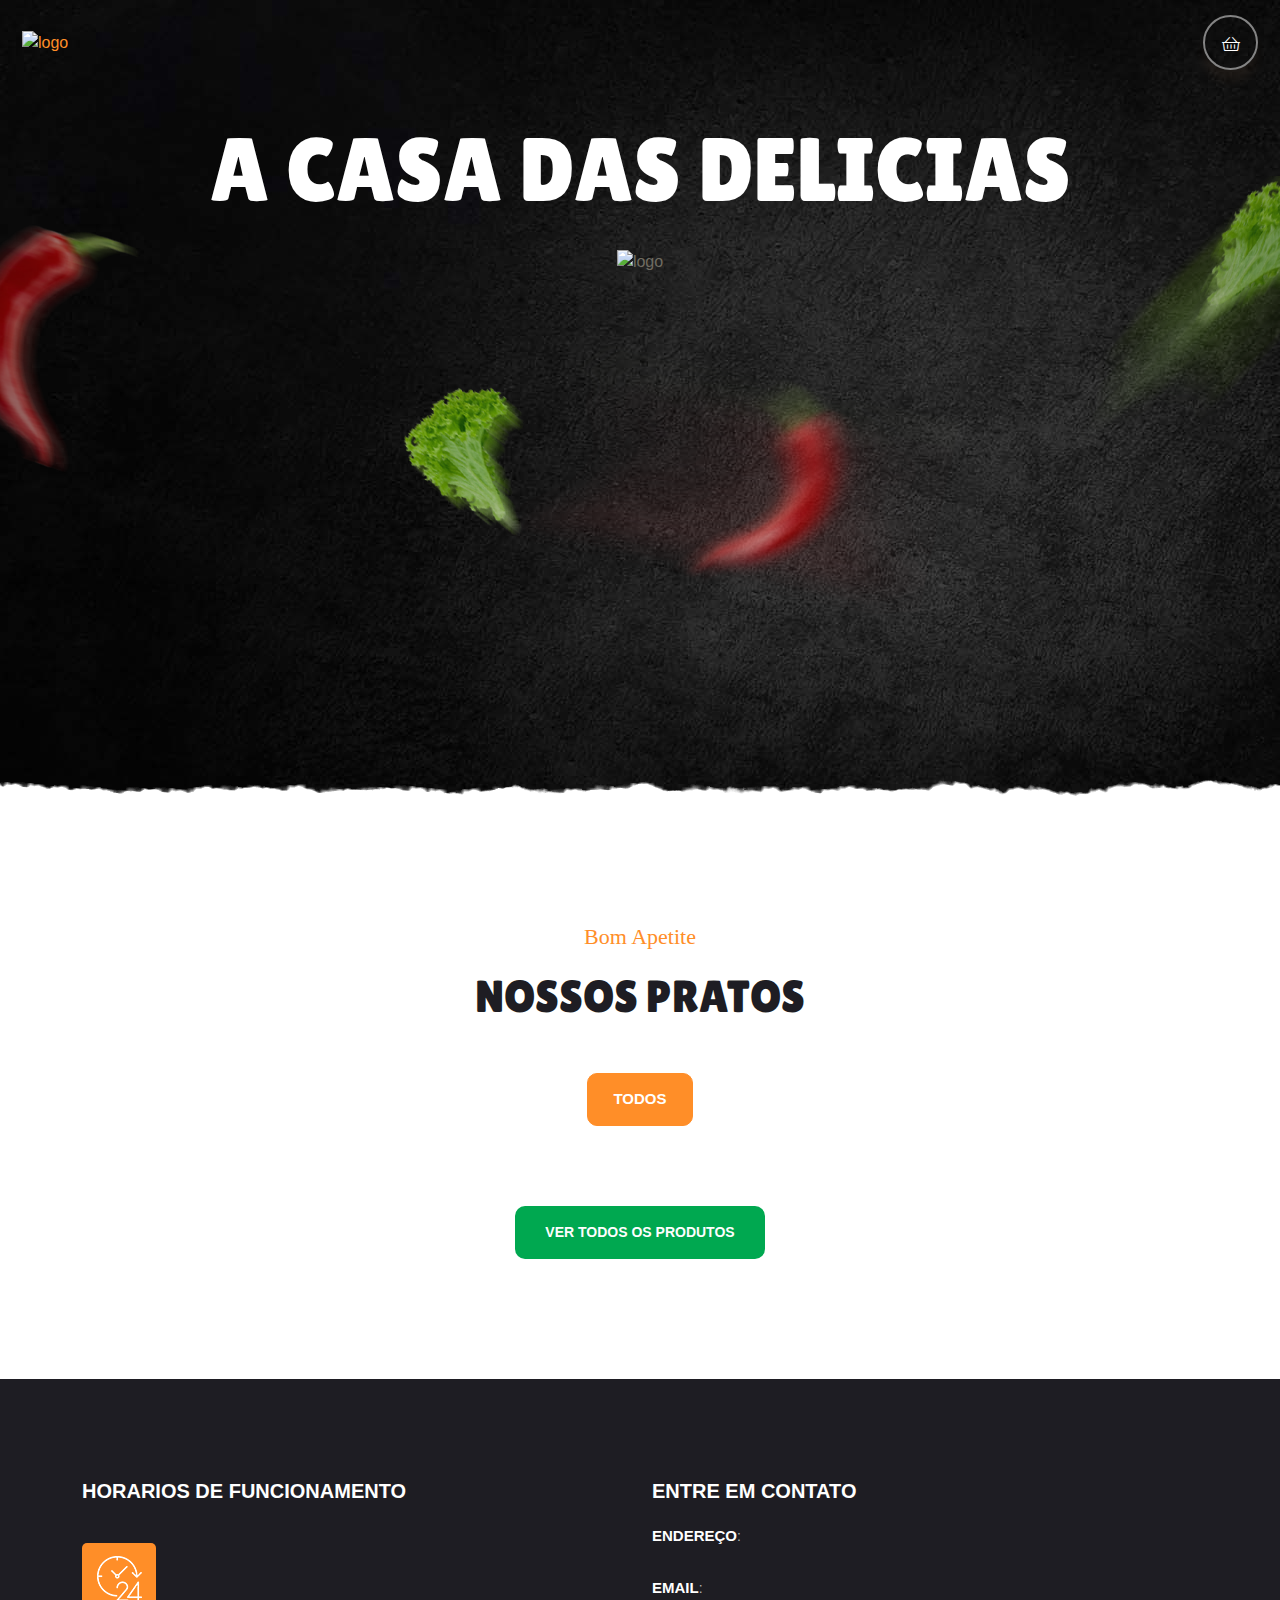
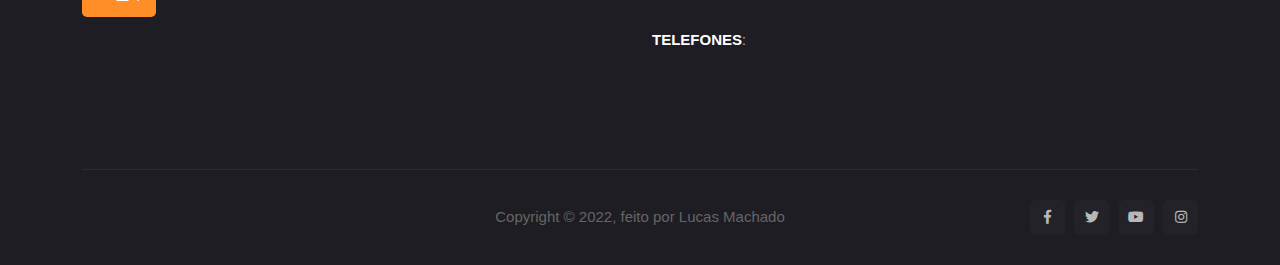
==== commit b4640585: "Sincronização do dashboard com a loja" ====
--- a/index.html
+++ b/index.html
@@ -7,7 +7,7 @@
     <meta name="description" content="">
     <meta name="viewport" content="width=device-width, initial-scale=1">
 
-    <title>A casa das Delicias - Lanchonete e Bar</title>
+    <title>EMPRESA NOME</title>
     <link rel="shortcut icon" type="image/x-icon" href="assets/img/favicon.png">
 
     <!-- css include -->
@@ -52,8 +52,8 @@
                         <div class="col-lg-2 col-6">
                             <div class="logo">
                                 <a href="./">
-                                    <img src="dashboard/images/empresa/logo.png" alt="logo">
-                                    <img src="dashboard/images/empresa/logo.png" alt="logo">
+                                    <img src="dashboard/images/empresa/logo.png" alt="logo" class="logoSRC">
+                                    <img src="dashboard/images/empresa/logo.png" alt="logo" class="logoSRC2">
                                 </a>
                             </div>
                         </div>
@@ -209,12 +209,12 @@
                     <div class="container-fluid">
                         <div class="row align-items-center">
                             <div class="col-lg-12">
-                               <div class="hero_content_wrap text-center">
+                                <div class="hero_content_wrap text-center">
                                     <div class="hero_text">
-                                        <h2>A CASA DAS DELICIAS</h2>
+                                        <h2 class="empresaNomeTitle">A CASA DAS DELICIAS</h2>
                                     </div>
                                     <div class="hero_img">
-                                        <img src="dashboard/images/empresa/logo.png" alt="logo">
+                                        <img src="dashboard/images/empresa/logo.png" alt="logo" class="logoSRC3">
                                     </div>
                                     <div class="hero_shape">
                                         <img class="shape hs_01" src="assets/img/shape/hs_01.png" alt="">
@@ -222,7 +222,7 @@
                                         <img class="shape his_01" src="assets/img/shape/his_01.png" alt="">
                                         <img class="shape his_02" src="assets/img/shape/his_02.png" alt="">
                                     </div>
-                               </div>
+                                </div>
                             </div>
                         </div>
                     </div>
@@ -236,167 +236,16 @@
                         <h2>NOSSOS PRATOS</h2>
                     </div>
                     <div class="row">
-                        <div class="masonry_active text-center mb-40">
+                        <div class="masonry_active text-center mb-40 categorias">
                             <button class="active" data-filter="*">TODOS</button>
-                            <button data-filter=".cat1">Pizzas</button>
-                            <button data-filter=".cat2">Hambúrgueres</button>
-                            <button data-filter=".cat3">Hambúrgueres de Picanha</button>
-                            <button data-filter=".cat4">Vegetarianos/Veganos</button>
-                            <button data-filter=".cat5">Sanduíche Natural</button>
-                            <button data-filter=".cat6">Petiscos</button>
-                            <button data-filter=".cat7">Molhos</button>
-                            <button data-filter=".cat8">Refrigerantes</button>
-                            <button data-filter=".cat9">Sucos</button>
-                            <button data-filter=".cat10">Vitamina</button>
-                            <button data-filter=".cat11">Água</button>
-                        </div>
-                    </div>
-                    <div class="row grid">
-                        <div class="col-lg-4 col-md-6 col-sm-6 grid-item mb-30 cat1 cat4 cat5">
-                            <div class="shop_single white_bg">
-                                <div class="thumb text-center">
-                                    <a class="image" href="shop-details.html"><img src="assets/img/shop/img_01.png" alt=""></a>
-                                    <div class="actions">
-                                        <a href="#" class="action"><i class="fal fa-shopping-basket"></i></a>
-                                        <a href="#" class="action"><i class="fal fa-heart"></i></a>
-                                        <a href="#" class="action"><i class="fal fa-eye"></i></a>
-                                    </div>
-                                </div>
-                                <div class="content">
-                                    <div class="s_top ul_li">
-                                        <span class="cat">Fizza</span>
-                                    </div>
-                                    <h3 class="title"><a href="shop-details.html">Unlimited Chicken fry</a></h3>
-                                    <div class="s_bottom ul_li">
-                                        <span>Price -</span>
-                                        <span class="new">$53.00</span>
-                                        <span class="old">$75.00</span>
-                                    </div>
-                                </div>
-                            </div>
-                        </div>
-                        <div class="col-lg-4 col-md-6 col-sm-6 grid-item mb-30 cat3 cat2 cat6">
-                            <div class="shop_single white_bg">
-                                <div class="thumb text-center">
-                                    <a class="image" href="shop-details.html"><img src="assets/img/shop/img_02.png" alt=""></a>
-                                    <div class="actions">
-                                        <a href="#" class="action"><i class="fal fa-shopping-basket"></i></a>
-                                        <a href="#" class="action"><i class="fal fa-heart"></i></a>
-                                        <a href="#" class="action"><i class="fal fa-eye"></i></a>
-                                    </div>
-                                    <span class="badge">10%-</span>
-                                </div>
-                                <div class="content">
-                                    <div class="s_top ul_li">
-                                        <span class="cat">Chicken</span>
-                                    </div>
-                                    <h3 class="title"><a href="shop-details.html">Bangladeshi Sendrues</a></h3>
-                                    <div class="s_bottom ul_li">
-                                        <span>Price -</span>
-                                        <span class="new">$53.00</span>
-                                        <span class="old">$75.00</span>
-                                    </div>
-                                </div>
-                            </div>
-                        </div>
-                        <div class="col-lg-4 col-md-6 col-sm-6 grid-item mb-30 cat4 cat3 cat1 cat2">
-                            <div class="shop_single white_bg">
-                                <div class="thumb text-center">
-                                    <a class="image" href="shop-details.html"><img src="assets/img/shop/img_03.png" alt=""></a>
-                                    <div class="actions">
-                                        <a href="#" class="action"><i class="fal fa-shopping-basket"></i></a>
-                                        <a href="#" class="action"><i class="fal fa-heart"></i></a>
-                                        <a href="#" class="action"><i class="fal fa-eye"></i></a>
-                                    </div>
-                                </div>
-                                <div class="content">
-                                    <div class="s_top ul_li">
-                                        <span class="cat">Full Burgar</span>
-                                    </div>
-                                    <h3 class="title"><a href="shop-details.html">Double Stuck Burgar</a></h3>
-                                    <div class="s_bottom ul_li">
-                                        <span>Price -</span>
-                                        <span class="new">$33.00</span>
-                                        <span class="old">$45.00</span>
-                                    </div>
-                                </div>
-                            </div>
-                        </div>
-                        <div class="col-lg-4 col-md-6 col-sm-6 grid-item mb-30 cat5 cat2 cat1">
-                            <div class="shop_single white_bg">
-                                <div class="thumb text-center">
-                                    <a class="image" href="shop-details.html"><img src="assets/img/shop/img_04.png" alt=""></a>
-                                    <div class="actions">
-                                        <a href="#" class="action"><i class="fal fa-shopping-basket"></i></a>
-                                        <a href="#" class="action"><i class="fal fa-heart"></i></a>
-                                        <a href="#" class="action"><i class="fal fa-eye"></i></a>
-                                    </div>
-                                </div>
-                                <div class="content">
-                                    <div class="s_top ul_li">
-                                        <span class="cat">Full Burgar</span>
-                                    </div>
-                                    <h3 class="title"><a href="shop-details.html">Chinis Popular Noudlus</a></h3>
-                                    <div class="s_bottom ul_li">
-                                        <span>Price -</span>
-                                        <span class="new">$13.00</span>
-                                        <span class="old">$17.00</span>
-                                    </div>
-                                </div>
-                            </div>
-                        </div>
-                        <div class="col-lg-4 col-md-6 col-sm-6 grid-item mb-30 cat3 cat4 cat2 cat6">
-                            <div class="shop_single white_bg">
-                                <div class="thumb text-center">
-                                    <a class="image" href="shop-details.html"><img src="assets/img/shop/img_05.png" alt=""></a>
-                                    <div class="actions">
-                                        <a href="#" class="action"><i class="fal fa-shopping-basket"></i></a>
-                                        <a href="#" class="action"><i class="fal fa-heart"></i></a>
-                                        <a href="#" class="action"><i class="fal fa-eye"></i></a>
-                                    </div>
-                                </div>
-                                <div class="content">
-                                    <div class="s_top ul_li">
-                                        <span class="cat">Chicken</span>
-                                    </div>
-                                    <h3 class="title"><a href="shop-details.html">Unlimited Full Chicken</a></h3>
-                                    <div class="s_bottom ul_li">
-                                        <span>Price -</span>
-                                        <span class="new">$66.00</span>
-                                        <span class="old">$77.00</span>
-                                    </div>
-                                </div>
-                            </div>
-                        </div>
-                        <div class="col-lg-4 col-md-6 col-sm-6 grid-item mb-30 cat5 cat4 cat3 cat6">
-                            <div class="shop_single white_bg">
-                                <div class="thumb text-center">
-                                    <a class="image" href="shop-details.html"><img src="assets/img/shop/img_06.png" alt=""></a>
-                                    <div class="actions">
-                                        <a href="#" class="action"><i class="fal fa-shopping-basket"></i></a>
-                                        <a href="#" class="action"><i class="fal fa-heart"></i></a>
-                                        <a href="#" class="action"><i class="fal fa-eye"></i></a>
-                                    </div>
-                                    <span class="badge">New</span>
-                                </div>
-                                <div class="content">
-                                    <div class="s_top ul_li">
-                                        <span class="cat">Full Burgar</span>
-                                    </div>
-                                    <h3 class="title"><a href="shop-details.html">Bangladeshi Sendrues</a></h3>
-                                    <div class="s_bottom ul_li">
-                                        <span>Price -</span>
-                                        <span class="new">$53.00</span>
-                                        <span class="old">$75.00</span>
-                                    </div>
-                                </div>
-                            </div>
-                        </div>
+                        </div>
+                    </div>
+                    <div class="row grid products">
                     </div>
                     <div class="row">
                         <div class="col-12">
                             <div class="ca_btn text-center pt-20">
-                                <a class="thm_btn thm_btn-2" href="shop.html">Sell All Product</a>
+                                <a class="thm_btn thm_btn-2" href="shop.html">Ver todos os produtos</a>
                             </div>
                         </div>
                     </div>
@@ -415,14 +264,7 @@
                                     <div class="icon">
                                         <img src="assets/img/icon/t_hour.png" alt="">
                                     </div>
-                                    <div class="or_text">
-                                        <span>Domingo: 17:00 - 00:00</span>
-                                        <span>Segunda-feira: 12:00 - 00:00</span>
-                                        <span>Terça-feira: 11:00 - 00:00</span>
-                                        <span>Quarta-feira: O DIA TODO</span>
-                                        <span>Quinta-feira: 11:00 - 00:00</span>
-                                        <span>Sexta-feira: 11:00 - 00:00</span>
-                                        <span>Sábado: 12:00 - 00:00</span>
+                                    <div class="or_text descriptionEmpresa">
                                     </div>
                                 </div>
                             </div>
@@ -433,9 +275,15 @@
                             <div class="footer_widget">
                                 <h3>ENTRE EM CONTATO</h3>
                                 <ul class="c_wrap">
-                                    <li><span>Endereço</span>:<br> Rua Prefeito Manoel Guilherme Barbosa, 71 - Centro - Miguel Pereira - RJ</li>
-                                    <li><span>Email</span>:<br> rodrigomoreiramp@yahoo.com.br</li>
-                                    <li><span>Telefones</span>:<br> (024) 2484-7880 / (024) 98109-2309 / (024) 99236-1309</li>
+                                    <li>
+                                        <span class="spanTitle">Endereço</span>: <br> <span class="enderecoEmpresa"></span>
+                                    </li>
+                                    <li>
+                                        <span class="spanTitle">Email</span>:<br> <span class="emailEmpresa"></span>
+                                    </li>
+                                    <li>
+                                        <span class="spanTitle">Telefones</span>:<br> <span class="telefoneEmpresa"></span>
+                                    </li>
                                 </ul>
                             </div>
                         </div>
@@ -448,12 +296,12 @@
                         <div class="row align-items-center">
                             <div class="col-lg-3 col-md-3">
                                 <div class="logo">
-                                    <a href="./"><img src="dashboard/images/empresa/logo.png" alt=""></a>
+                                    <a href="./"><img src="dashboard/images/empresa/logo.png" alt="" class="logoSRC4"></a>
                                 </div>
                             </div>
                             <div class="col-lg-6 col-md-9">
                                 <div class="copyright text-md-center">
-                                    <p>Copyright © 2022, feito com XpressRow por Lucas Machado</p>
+                                    <p>Copyright © 2022, feito por Lucas Machado</p>
                                 </div>
                             </div>
                             <div class="col-lg-3 col-md-12">
@@ -484,6 +332,91 @@
     <script src="assets/js/isotope.pkgd.min.js"></script>
     <script src="assets/js/imagesloaded.pkgd.min.js"></script>
     <script src="assets/js/jquery.magnific-popup.min.js"></script>
+    <script>
+        let ajax = new XMLHttpRequest();
+        ajax.open('post', '../dashboard/actions/getDadosShop');
+        ajax.onreadystatechange = function () {
+            if (ajax.readyState == 4 && ajax.status >= 200 && ajax.status <= 400) {
+                let respostaAjax = JSON.parse(ajax.responseText);
+                $.each(respostaAjax, function (key, val) {
+                    if (key == "empresa") {
+                        $('html head').find('title').text(val.nome);
+                        $(".empresaNomeTitle").html(val.nome);
+                        $(".enderecoEmpresa").html(val.endereco);
+                        $(".emailEmpresa").html(val.email);
+                        $(".telefoneEmpresa").html(val.telefone);
+
+                        let horarios = val.descricao.split("\r\n")
+                        $.each(horarios, function (index, value) {
+                            $(".descriptionEmpresa").append(`<span>${value}</span>`);
+                        })
+
+                        $(".logoSRC").attr('src', `dashboard/images/empresa/logo.png?v=${val.imageVersion}`);
+                        $(".logoSRC2").attr('src', `dashboard/images/empresa/logo.png?v=${val.imageVersion}`);
+                        $(".logoSRC3").attr('src', `dashboard/images/empresa/logo.png?v=${val.imageVersion}`);
+                        $(".logoSRC4").attr('src', `dashboard/images/empresa/logo.png?v=${val.imageVersion}`);
+                    } else {
+                        $.each(val, function (key2, val2) {
+                            // RODANDO POR CATEGORIA
+                            $(".categorias").append(`<button data-filter=".category${val2.id}">${val2.name}</button>`);
+
+                            $.each(val2.produtos, function (key3, val3) {
+                                // RODANDO POR PRODUTO
+                                $(".products").append(`
+                            <div class="col-lg-4 col-md-6 col-sm-6 grid-item mb-30 category${val2.id}">
+                                <div class="shop_single white_bg">
+                                    <div class="thumb text-center">
+                                        <a class="image" href="shop-details.html"><img src="dashboard/images/produtos/produto${val3.id}.png" alt=""></a>
+                                        <div class="actions">
+                                            <a href="#" class="action"><i class="fal fa-shopping-basket"></i></a>
+                                            <a href="#" class="action"><i class="fal fa-heart"></i></a>
+                                            <a href="#" class="action"><i class="fal fa-eye"></i></a>
+                                        </div>
+                                    </div>
+                                    <div class="content">
+                                        <div class="s_top ul_li">
+                                            <span class="cat">${val3.name}</span>
+                                        </div>
+                                        <h3 class="title"><a href="shop-details.html">${val3.description}</a></h3>
+                                        <div class="s_bottom ul_li">
+                                            <span>Preço -</span>
+                                            <span class="new">R$${val3.value}</span>
+                                            <span class="old">R$${val3.value}</span>
+                                        </div>
+                                    </div>
+                                </div>
+                            </div>`);
+                            });
+                        });
+                    }
+                });
+
+                // ATIVAÇÃO DO MENU DE CATEGORIAS
+                $('.grid').imagesLoaded(function () {
+                    var $grid = $('.grid').isotope({
+                        itemSelector: '.grid-item',
+                        percentPosition: true,
+                        masonry: {
+                            columnWidth: '.grid-item',
+                        }
+                    });
+
+                    $('.masonry_active').on('click', 'button', function (element) {
+                        var filterValue = $(this).attr('data-filter');
+                        $grid.isotope({ filter: filterValue });
+                        console.log("CLICK", element)
+                    });
+                });
+
+                $('.masonry_active button').on('click', function (event) {
+                    $(this).siblings('.active').removeClass('active');
+                    $(this).addClass('active');
+                    event.preventDefault();
+                });
+            }
+        }
+        ajax.send(JSON.stringify("Home"));
+    </script>
     <script src="assets/js/main.js"></script>
 </body>
 
--- a/assets/css/style.css
+++ b/assets/css/style.css
@@ -3073,7 +3073,7 @@
 }
 .open_hour_wrap .or_text span {
 	display: block;
-	font-size: 15px;
+	font-size: 16px;
 	color: #b3b3b3;
 	font-weight: 500;
 }
@@ -3086,7 +3086,7 @@
 .footer_widget .c_wrap li:last-child {
 	margin-bottom: 0;
 }
-.footer_widget .c_wrap li span {
+.footer_widget .c_wrap li .spanTitle {
 	color: #fff;
 	font-size: 15px;
 	text-transform: uppercase;
